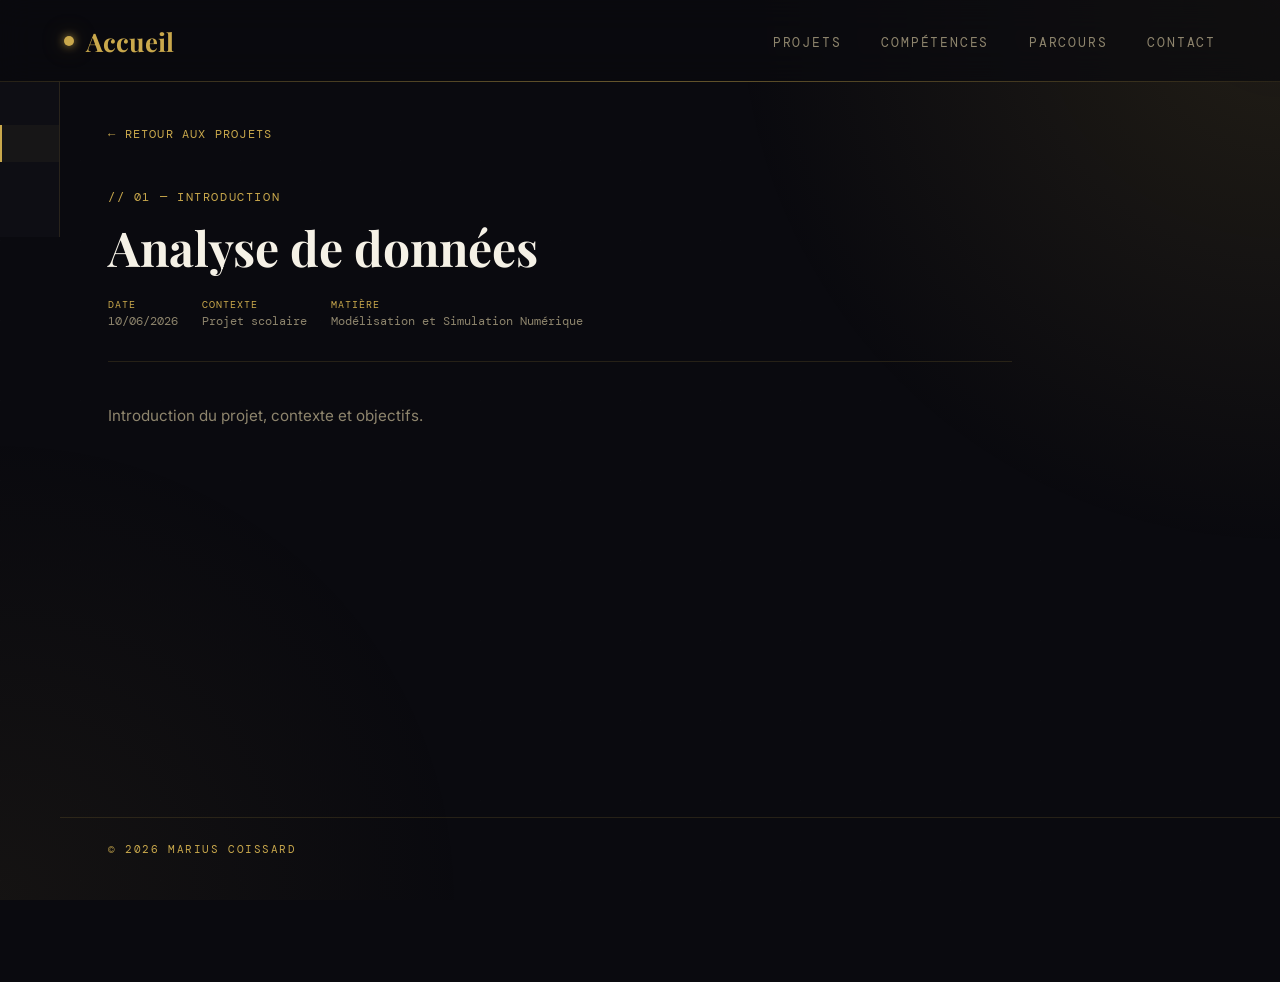
==== Projets/P1_ACP_AFC_ACM.html @ b79db4e1 "Add files via upload" ====
<!DOCTYPE html>
<html lang="fr">
<head>
  <meta charset="UTF-8" />
  <meta name="viewport" content="width=device-width, initial-scale=1.0"/>
  <title>Marius — Projet</title>

  <link href="https://fonts.googleapis.com/css2?family=Playfair+Display:wght@500;700&family=Inter:wght@300;400;600&family=DM+Mono:wght@300;400&display=swap" rel="stylesheet"/>
  <link href="https://cdn.jsdelivr.net/npm/@tabler/icons-webfont@latest/tabler-icons.min.css" rel="stylesheet"/>
  <link rel="stylesheet" href="../style.css"/>
</head>

<body>

  <nav>
    <a class="nav-logo" href="../index.html">
      <span><span class="gold">Accueil</span></span>
    </a>
    <ul class="nav-links">
      <li><a href="../index.html#projects">Projets</a></li>
      <li><a href="../index.html#skills">Compétences</a></li>
      <li><a href="../index.html#academic-path">Parcours</a></li>
      <li><a href="../contact.html">Contact</a></li>
    </ul>
    <button class="burger" id="burger" aria-label="Menu">
      <span></span><span></span><span></span>
    </button>
  </nav>

  <div class="mobile-menu" id="mobile-menu">
    <a href="../index.html#projects">Projets</a>
    <a href="../index.html#skills">Compétences</a>
    <a href="../index.html#academic-path">Parcours</a>
    <a href="../contact.html">Contact</a>
  </div>

  <!-- CORPS DU PROJET : sidebar + contenu côte à côte -->
  <div class="proj-body">

    <!-- SIDEBAR -->
    <!--
      AJOUTER UNE PAGE :
      1. Copie un .sidebar-link ci-dessous, change onclick="showPage('mon-id', this)", l'icône et le texte
      2. Ajoute un div.page id="page-mon-id" dans .content-inner
    -->
    <aside class="sidebar" id="sidebar">
      <div class="sidebar-head">
        <span class="sidebar-label">Sections</span>
        <button class="pin-btn" id="pinBtn" onclick="togglePin()" aria-label="Épingler la barre">
          <i class="ti ti-pin"></i>
        </button>
      </div>

      <div class="sidebar-link active" onclick="showPage('intro', this)">
        <i class="ti ti-location-pin"></i><span>Introduction</span>
      </div>
      <div class="sidebar-link" onclick="showPage('acp', this)">
        <i class="ti ti-chart-dots"></i><span>ACP</span>
      </div>
      <div class="sidebar-link" onclick="showPage('afc', this)">
        <i class="ti ti-chart-bar"></i><span>AFC</span>
      </div>
    </aside>

    <!-- COLONNE CONTENU -->
    <div class="content-col">
      <main class="content-inner">

        <a class="back-link" href="../index.html#projects">← Retour aux projets</a>

        <!-- PAGE INTRO -->
        <div class="page active" id="page-intro">

              <span class="article-tag">// 01 — Introduction</span>
              <h1 class="article-title">Analyse de données</h1>
              <div class="article-meta">
                <div class="meta-item"><span>Date</span>10/06/2026</div>
                <div class="meta-item"><span>Contexte</span>Projet scolaire</div>
                <div class="meta-item"><span>Matière</span>Modélisation et Simulation Numérique</div>
              </div>
              <div class="article-body">
                <p>Introduction du projet, contexte et objectifs.</p>
              </div>

        </div>

        <!-- PAGE ACP — COPIE CE BLOC POUR AJOUTER UNE PAGE -->
        <div class="page" id="page-acp">
          <span class="article-tag">// 02 — Analyse</span>
          <h1 class="article-title">ACP</h1>
          <div class="article-body">
            <p>On sait depuis longtemps que travailler avec du texte lisible et contenant du sens est source de distractions, et empêche de se concentrer sur la mise en page elle-même. L'avantage du Lorem Ipsum sur un texte générique comme 'Du texte. Du texte. Du texte.' est qu'il possède une distribution de lettres plus ou moins normale, et en tout cas comparable avec celle du français standard. De nombreuses suites logicielles de mise en page ou éditeurs de sites Web ont fait du Lorem Ipsum leur faux texte par défaut, et une recherche pour 'Lorem Ipsum' vous conduira vers de nombreux sites qui n'en sont encore qu'à leur phase de construction. Plusieurs versions sont apparues avec le temps, parfois par accident, souvent intentionnellement (histoire d'y rajouter de petits clins d'oeil, voire des phrases embarassantes).</p>
            <img class="article-img" src="plots_acp.jpg" alt="Graphique ACP"/>
            <p class="img-caption">Légende de l'image</p>
          </div>
        </div>

        <!-- PAGE AFC -->
        <div class="page" id="page-afc">
          <span class="article-tag">// 03 — Analyse</span>
          <h1 class="article-title">AFC</h1>
          <div class="article-body">
            <p>Contenu de la page AFC.</p>
            <img class="article-img" src="image-afc.jpg" alt="Graphique AFC"/>
            <p class="img-caption">Légende de l'image</p>
          </div>
        </div>

      </main>

      <footer class="proj-footer">
        <span class="sk-card-title">© 2026 Marius COISSARD</span>
      </footer>
    </div>

  </div>

  <script>
    // ── Navbar burger ──
    const burger = document.getElementById('burger');
    const mobileMenu = document.getElementById('mobile-menu');
    burger.addEventListener('click', function() {
      burger.classList.toggle('open');
      mobileMenu.classList.toggle('open');
    });
    mobileMenu.querySelectorAll('a').forEach(link => {
      link.addEventListener('click', () => {
        burger.classList.remove('open');
        mobileMenu.classList.remove('open');
      });
    });

    // ── Navigation entre pages ──
    function showPage(id, link) {
      document.querySelectorAll('.page').forEach(p => p.classList.remove('active'));
      document.getElementById('page-' + id).classList.add('active');
      document.querySelectorAll('.sidebar-link').forEach(l => l.classList.remove('active'));
      link.classList.add('active');
    }

    // ── Épinglage de la sidebar ──
    function togglePin() {
      const sidebar = document.getElementById('sidebar');
      const btn = document.getElementById('pinBtn');
      sidebar.classList.toggle('pinned');
      // change l'icône pin / pin barré
      const icon = btn.querySelector('i');
      if (sidebar.classList.contains('pinned')) {
        icon.className = 'ti ti-pinned-off';
      } else {
        icon.className = 'ti ti-pin';
      }
    }
  </script>

</body>
</html>
---- style.css ----
*{margin:0;padding:0;box-sizing:border-box}
html{scroll-behavior:smooth}
body{
    background:#0a0a0f;
    color:#f5f1e6;
    font-family:'Inter',sans-serif;
    overflow-x:hidden;
    min-height:100vh;
    position:relative;
}

:root{
    --bg:#0a0a0f;
    --surface:#111117;
    --surface-light:#171720;

    --gold:#c9a84c;
    --gold-light:#e8c87a;
    --gold-soft:rgba(201,168,76,.12);

    --white:#f5f1e6;
    --muted:#8e856d;

    --border:rgba(201,168,76,.15);

    --title:'Playfair Display',serif;
    --body:'Inter',sans-serif;
    --mono:'DM Mono',monospace;
}

body::before{
    content:'';
    position:fixed;
    inset:0;
    z-index:-2;
    background:
    radial-gradient(circle at top right, rgba(201,168,76,.12), transparent 35%),
    radial-gradient(circle at bottom left, rgba(201,168,76,.06), transparent 30%);
    pointer-events:none;
}

body::after{
    content:'';
    position:fixed;
    inset:0;
    z-index:-1;
    opacity:.35;
    pointer-events:none;
    background-image:
    linear-gradient(rgba(255,255,255,.02) 1px, transparent 1px),
    linear-gradient(90deg, rgba(255,255,255,.02) 1px, transparent 1px);
    background-size:80px 80px;
}

nav{
    position:fixed;
    top:0;
    left:0;
    width:100%;
    height:82px;

    display:flex;
    align-items:center;
    justify-content:space-between;

    padding:0 4rem;

    background:rgba(10,10,15,.72);
    backdrop-filter:blur(16px);
    border-bottom:1px solid var(--border);
    z-index:1000;
}

nav::after{
    content:'';
    position:absolute;
    left:0;
    bottom:-1px;
    width:100%;
    height:1px;
    background:linear-gradient(90deg,transparent,rgba(201,168,76,.4),transparent);
}

.nav-logo{
    text-decoration:none;
    display:flex;
    align-items:center;
    gap:.75rem;
}

.nav-logo::before{
    content:'';
    width:10px;
    height:10px;
    border-radius:50%;
    background:var(--gold);
    box-shadow:0 0 10px rgba(201,168,76,.8),0 0 25px rgba(201,168,76,.35);
}

.nav-logo span{
    font-family:var(--title);
    font-size:1.6rem;
    font-weight:700;
}

.gold{color:var(--gold)}
.white{color:var(--white)}

.nav-links{
    display:flex;
    gap:2.5rem;
    list-style:none;
}

.nav-links a{
    text-decoration:none;
    font-family:var(--mono);
    font-size:.8rem;
    letter-spacing:.14em;
    text-transform:uppercase;
    color:var(--muted);
    position:relative;
}

.nav-links a::after{
    content:'';
    position:absolute;
    left:0;
    bottom:-8px;
    width:0%;
    height:1px;
    background:var(--gold);
    transition:.25s;
}

.nav-links a:hover{
    color:var(--white);
}

.nav-links a:hover::after{
    width:100%;
}

/*Animation d'arrivée Hero*/
.cursor {
  display: inline-block;
  width: 3px;
  height: 0.5em;
  background: var(--gold);
  margin-left: 4px;
  vertical-align: middle;
  animation: blink .4s step-end infinite;
}

.cursor.hide {
  animation: fadeout .4s forwards;
}

@keyframes blink {
  0%, 100% { opacity: 1; }
  50% { opacity: 0; }
}

@keyframes fadeout {
  to { opacity: 0; }
}

.hero-sub {
  margin-top: 1.5rem;
  color: var(--muted);
  font-size: 1rem;
  letter-spacing: .02em;
  opacity: 0;
  transform: translateY(8px);
  transition: opacity .6s ease, transform .6s ease;
  max-width: 800px;
}

.hero-sub.visible {
  opacity: 1;
  transform: translateY(0);
}

/* HERO */
.hero{
    height:100vh;
    display:flex;
    align-items:center;
    justify-content:center;
    text-align:center;
    padding:0 2rem;
    flex-direction: column;
}

.hero h1{
    font-family:var(--title);
    font-size:clamp(4rem,6vw,9rem);
    letter-spacing:-0.05em;
    line-height:.95;
}

.hero h1 .gold{color:var(--gold)}

/* ── NOUVEAU : Style des Sections de contenu ── */
.content-section {
    position: relative;
    min-height: 100vh;
    display: flex;
    flex-direction: column;
    justify-content: center;
    padding: 0 4rem;
    max-width: 1200px;
    margin: 0 auto;
    padding-bottom: 50px;
    padding-top: 50px;
}

.content-section::after {
    content: "";           /* obligatoire, sinon il n'apparaît pas */
    position: absolute;
    left: 50%;
    bottom: 0;
    transform: translateX(-50%);
    width: 100vw;          /* s'étend sur toute la largeur de l'écran */
    height: 1px;           /* c'est juste une fine ligne */
    background: rgba(201, 168, 76, 0.5);  /* dorée très transparente */
}

.content-section h2 {
    font-family: var(--title);
    font-size: clamp(2rem, 5vw, 3.5rem);
    color: var(--white);
    margin-bottom: 2rem;
    position: relative;
}

.content-section h2 span {
    color: var(--gold);
}

/* Conteneur vide pour ton futur contenu */
.section-placeholder {
    font-family: var(--mono);
    font-size: 0.9rem;
    color: var(--muted);
    border: 1px dashed var(--border);
    background: rgba(17, 17, 23, 0.4);
    border-radius: 4px;
    padding: 3rem;
    min-height: 300px;
    display: flex;
    align-items: center;
    justify-content: center;
}

/* ── NOUVEAU : Effet d'apparition dynamique (Scroll Reveal) ── */
.reveal {
    opacity: 0;
    transform: translateY(40px);
    transition: opacity 0.8s ease, transform 0.8s ease;
}

.reveal.active {
    opacity: 1;
    transform: translateY(0);
}

/* Responsive paddings pour mobile */
@media (max-width: 768px) {
    nav { padding: 0 1.5rem; }
    .content-section { padding: 1rem; }
}
/* _________________________________ Fin Responsive paddings pour mobile _________________________________ */

/* ##################################### Cartes projets ##################################### */
.project-grid {
    display: grid;
    grid-template-columns: repeat(2, 1fr);
    gap: 1rem;
    width: 100%;
}

@media (max-width: 768px) {
    .project-grid {
    grid-template-columns: 1fr;
    }
}

.proj-card {
    background: var(--surface);
    border-radius: 2px;
    border: 1px solid var(--border);
    border-left: 1px solid var(--border);
    padding: 2rem 2.2rem;
    cursor: pointer;
    text-decoration: none;
    display: block;
    position: relative;
    transition: border-color .3s, transform .3s;
}
.proj-card:hover {
    border-color: rgba(201,168,76,.55);
    transform: translateY(-4px);
    border-left: 3px solid var(--gold);
}
.proj-card:hover .arrow { transform: translateX(4px); }

.proj-meta {
    font-family: var(--mono);
    font-size: .7rem;
    letter-spacing: .14em;
    text-transform: uppercase;
    color: var(--gold);
    margin-bottom: .75rem;
}
.proj-title {
    font-family: var(--title);
    font-size: 1.5rem;
    font-weight: 700;
    color: var(--white);
    margin-bottom: .85rem;
    line-height: 1.15;
    display: flex;
    align-items: center;
    gap: .6rem;
}
.arrow {
    font-size: 1.1rem;
    color: var(--gold);
    transition: transform .3s;
    display: inline-block;
}
.proj-desc {
    color: var(--muted);
    font-size: .92rem;
    line-height: 1.65;
    margin-bottom: 1.6rem;
    max-width: 90%;
}
.skills {
    display: flex;
    flex-wrap: wrap;
    gap: .5rem;
}
.skill {
    font-family: var(--mono);
    font-size: .72rem;
    letter-spacing: .08em;
    color: var(--gold);
    border: 1px solid rgba(201,168,76,.35);
    border-radius: 3px;
    padding: .25rem .65rem;
    background: rgba(201,168,76,.05);
}

.skill.goldsk {
    color: var(--gold);
    border: 1px solid rgba(201,168,76,.35);
    background: rgba(201,168,76,.05);
}

.skill.gold-light {
  color: #e8c87a;
  border: 1px solid rgba(232,200,122,.35);
  background: rgba(232,200,122,.05);
}

.skill.blue {
  color: #7ab8e8;
  border: 1px solid rgba(122,184,232,.35);
  background: rgba(122,184,232,.05);
}

.skill.green {
  color: #8ae8c4;
  border: 1px solid rgba(138,232,196,.35);
  background: rgba(138,232,196,.05);
}

.skill.red {
  color: #e87a7a;
  border: 1px solid rgba(232,122,122,.35);
  background: rgba(232,122,122,.05);
}

.skill.purple {
  color: #b87ae8;
  border: 1px solid rgba(184,122,232,.35);
  background: rgba(184,122,232,.05);
}

/* _________________________________ Fin Cartes projets _________________________________ */

/* ##################################### Cartes Compétences ##################################### */
.sk-grid {
    display: grid;
    grid-template-columns: repeat(2, 1fr);
    gap: 1rem;
    width: 100%;
}

@media (max-width: 768px) {
    .sk-grid {
    grid-template-columns: 1fr;
    }
}

.sk-card {
    background: var(--surface);
    border: 1px solid var(--border);
    border-radius: 2px;
    padding: 1.5rem;
}

.sk-card-title {
    font-family: var(--mono);
    font-size: .7rem;
    letter-spacing: .14em;
    text-transform: uppercase;
    color: var(--gold);
    margin-bottom: 1.25rem;
    display: flex;
    align-items: center;
    gap: .5rem;
}

.sk-item {
  display: flex;
  justify-content: space-between;
  align-items: center;
  padding: .55rem 0;
  border-bottom: .5px solid rgba(201,168,76,.07);
}

.sk-item:last-child {
  border-bottom: none;
  padding-bottom: 0;
}

.sk-label {
    display: flex;
    justify-content: space-between;
    align-items: center;
    margin-bottom: .35rem;
}

.sk-name {
  font-size: .85rem;
  color: var(--white);
}

.sk-lvl {
  font-family: var(--mono);
  font-size: .68rem;
  color: var(--muted);
}

.sk-lvl.avance {
  color: var(--gold);
}

/* _________________________________ Fin Cartes Compétences _________________________________ */

/* ##################################### Cadre parcours ##################################### */
.parcours-grid {
    display: grid;
    grid-template-columns: 1fr 1fr;
    gap: 3rem;
    width: 100%;
}

.col-title {
    font-family: var(--mono);
    font-size: .7rem;
    letter-spacing: .14em;
    text-transform: uppercase;
    color: var(--gold);
    margin-bottom: 1.75rem;
    display: flex;
    align-items: center;
    gap: .5rem;
}

.timeline {
    position: relative;
    padding-left: 1.5rem;
}

.timeline::before {
    content: '';
    position: absolute;
    left: 0;
    top: 6px;
    bottom: 0;
    width: 1px;
    background: rgba(201,168,76,.25);
}

.tl-item {
    position: relative;
    margin-bottom: 1.75rem;
}

.tl-item:last-child {
    margin-bottom: 0;
}

.tl-dot {
    position: absolute;
    left: -1.5rem;
    top: 5px;
    width: 9px;
    height: 9px;
    border-radius: 50%;
    background: var(--gold);
    transform: translateX(-4px);
    box-shadow: 0 0 8px rgba(201,168,76,.5);
}

.tl-date {
    font-family: var(--mono);
    font-size: .68rem;
    color: var(--muted);
    margin-bottom: .3rem;
}

.tl-title {
    font-size: .9rem;
    font-weight: 600;
    color: var(--white);
    margin-bottom: .2rem;
}

.tl-sub {
    font-size: .8rem;
    color: var(--muted);
}

.stage-card {
    background: var(--surface);
    border: 1px solid var(--border);
    border-radius: 2px;
    padding: 1.2rem 1.4rem;
    margin-bottom: 1rem;
    position: relative;
    overflow: hidden;
}


.stage-date {
    font-family: var(--mono);
    font-size: .68rem;
    color: var(--muted);
    margin-bottom: .3rem;
}

.stage-title {
    font-size: .9rem;
    font-weight: 600;
    color: var(--white);
    margin-bottom: .2rem;
}

.stage-company {
    font-size: .8rem;
    color: var(--gold);
    margin-bottom: .4rem;
}

.stage-desc {
    font-size: .78rem;
    color: var(--muted);
    line-height: 1.55;
}

@media (max-width: 768px) {
    .parcours-grid {
    grid-template-columns: 1fr;
    gap: 2.5rem;
    }
}
/* Fin Cadre parcours */

/* ##################################### Adaptation navbar mobile ##################################### */
.burger {
  display: none;
  flex-direction: column;
  gap: 5px;
  background: transparent;
  border: none;
  cursor: pointer;
  padding: 4px;
}

.burger span {
  display: block;
  width: 22px;
  height: 1.5px;
  background: var(--white);
  transition: all .3s ease;
}

.burger.open span:nth-child(1) {
  transform: translateY(6.5px) rotate(45deg);
}

.burger.open span:nth-child(2) {
  opacity: 0;
}

.burger.open span:nth-child(3) {
  transform: translateY(-6.5px) rotate(-45deg);
}

.mobile-menu {
  display: none;
  max-height: 0;
  overflow: hidden;
  transition: max-height .4s ease;
  background: #0e0e14;
  border-bottom: 1px solid var(--border);
  position: fixed;
  top: 82px;
  left: 0;
  width: 100%;
  z-index: 999;
}

.mobile-menu.open {
  max-height: 300px;
}

.mobile-menu a {
  display: block;
  padding: .9rem 1.5rem;
  font-family: var(--mono);
  font-size: .75rem;
  letter-spacing: .12em;
  text-transform: uppercase;
  color: var(--muted);
  text-decoration: none;
  border-bottom: 1px solid rgba(201,168,76,.06);
  transition: color .2s, padding-left .2s;
}

.mobile-menu a:hover {
  color: var(--gold);
  padding-left: 2rem;
}

@media (max-width: 768px) {
  .nav-links {
    display: none;
  }

  .burger {
    display: flex;
  }

  .mobile-menu {
    display: block;
  }
}
/* _________________________________ Fin adaptation navbar mobile _________________________________ */


/* ################################ CSS pages projets ################################ */
/* ── Corps projet ── */
.proj-body {
  display: flex;
  min-height: calc(100vh - 82px);
  margin-top: 82px;
}

/* SIDEBAR */
.sidebar { 
  position: sticky;
  top: 82px;
  align-self: flex-start;
  width: 60px;
  flex-shrink: 0;
  background: #0e0e14;
  border-right: 1px solid var(--border);
  transition: width .35s ease;
  overflow: hidden;
  padding-top: 1.25rem;
  display: flex;
  flex-direction: column;

}

.sidebar:hover,
.sidebar.pinned { width: 210px; }

.sidebar-head {
  display: flex;
  align-items: center;
  justify-content: space-between;
  padding: 0 1.1rem .6rem;
  white-space: nowrap;
}

.sidebar-label {
  font-family: var(--mono);
  font-size: .6rem;
  letter-spacing: .12em;
  text-transform: uppercase;
  color: rgba(201,168,76,.4);
  opacity: 0;
  transition: opacity .2s .1s;
}

.sidebar:hover .sidebar-label,
.sidebar.pinned .sidebar-label { opacity: 1; }

.pin-btn {
  background: transparent;
  border: none;
  color: var(--muted);
  cursor: pointer;
  padding: .2rem;
  display: flex;
  opacity: 0;
  transition: opacity .2s .1s, color .2s;
}

.sidebar:hover .pin-btn,
.sidebar.pinned .pin-btn { opacity: 1; }

.pin-btn:hover { color: var(--gold); }
.sidebar.pinned .pin-btn { color: var(--gold); }

.sidebar-link {
  display: flex;
  align-items: center;
  gap: .85rem;
  padding: .7rem 1.1rem;
  cursor: pointer;
  border-left: 2px solid transparent;
  transition: border-color .2s, background .2s;
  white-space: nowrap;
}

.sidebar-link:hover,
.sidebar-link.active {
  background: rgba(201,168,76,.05);
  border-left-color: var(--gold);
}

.sidebar-link i {
  font-size: 1.15rem;
  color: var(--muted);
  flex-shrink: 0;
  width: 22px;
  text-align: center;
  transition: color .2s;
}

.sidebar-link:hover i,
.sidebar-link.active i { color: var(--gold); }

.sidebar-link span {
  font-family: var(--mono);
  font-size: .72rem;
  letter-spacing: .08em;
  color: var(--muted);
  opacity: 0;
  transition: opacity .2s .1s, color .2s;
}

.sidebar:hover .sidebar-link span,
.sidebar.pinned .sidebar-link span { opacity: 1; }
.sidebar-link.active span { color: var(--gold); }

/* COLONNE CONTENU */
.content-col {
  flex: 1;
  min-width: 0;
  display: flex;
  flex-direction: column;
}

.content-inner {
  flex: 1;
  padding: 2.5rem 3rem;
  max-width: 1000px;
}

.page { display: none; }
.page.active { display: block; }

.proj-footer {
  padding: 1.5rem 3rem;
  border-top: 1px solid var(--border);
  font-family: var(--mono);
  font-size: .75rem;
  color: var(--muted);
}

@media (max-width: 768px) {
  .proj-body { flex-direction: column; }
  .sidebar {
    position: sticky;
    width: 100%;
    height: 60px;
    flex-direction: row;
    overflow-x: auto;
    padding: .5rem;
    border-right: none;
    border-bottom: 1px solid var(--border);
  }
  .sidebar:hover { width: 100%; }
  .sidebar-head { display: none; }
  .sidebar-link span { opacity: 1; }
  .content-inner { padding: 2rem 1.5rem; }
}

.article-wrap {
  max-width: 720px;
  margin: 0 auto;
  padding: 120px 2rem 4rem;
}

.article-tag {
  font-family: var(--mono);
  font-size: .72rem;
  letter-spacing: .14em;
  text-transform: uppercase;
  color: var(--gold);
  margin-bottom: 1rem;
  display: block;
}

.article-title {
  font-family: var(--title);
  font-size: clamp(2rem, 5vw, 3rem);
  font-weight: 700;
  color: var(--white);
  line-height: 1.1;
  margin-bottom: 1.5rem;
}

.article-meta {
  display: flex;
  gap: 1.5rem;
  margin-bottom: 2.5rem;
  padding-bottom: 2rem;
  border-bottom: 1px solid var(--border);
}

.meta-item {
  font-family: var(--mono);
  font-size: .72rem;
  color: var(--muted);
}

.meta-item span {
  color: var(--gold);
  display: block;
  margin-bottom: .2rem;
  font-size: .65rem;
  text-transform: uppercase;
  letter-spacing: .1em;
}

.article-img {
  width: 100%;
  border: 1px solid var(--border);
  border-radius: 8px;
  margin-bottom: 2rem;
  display: block;
}

.img-caption {
  font-family: var(--mono);
  font-size: .7rem;
  color: var(--muted);
  text-align: center;
  margin-top: -.75rem;
  margin-bottom: 1.5rem;
}

.article-body {
  color: var(--muted);
  font-size: .95rem;
  line-height: 1.8;
}

.article-body p {
  margin-bottom: 1.25rem;
}

.article-body h2 {
  font-family: var(--title);
  font-size: 1.3rem;
  color: var(--white);
  margin: 2rem 0 .75rem;
}

.back-link {
  font-family: var(--mono);
  font-size: .75rem;
  color: var(--gold);
  text-decoration: none;
  letter-spacing: .1em;
  text-transform: uppercase;
  display: inline-flex;
  align-items: center;
  gap: .5rem;
  margin-bottom: 3rem;
  transition: gap .25s;
}

.back-link:hover {
  gap: .85rem;
}
/* _________________________________ Fin CSS pages projets _________________________________ */
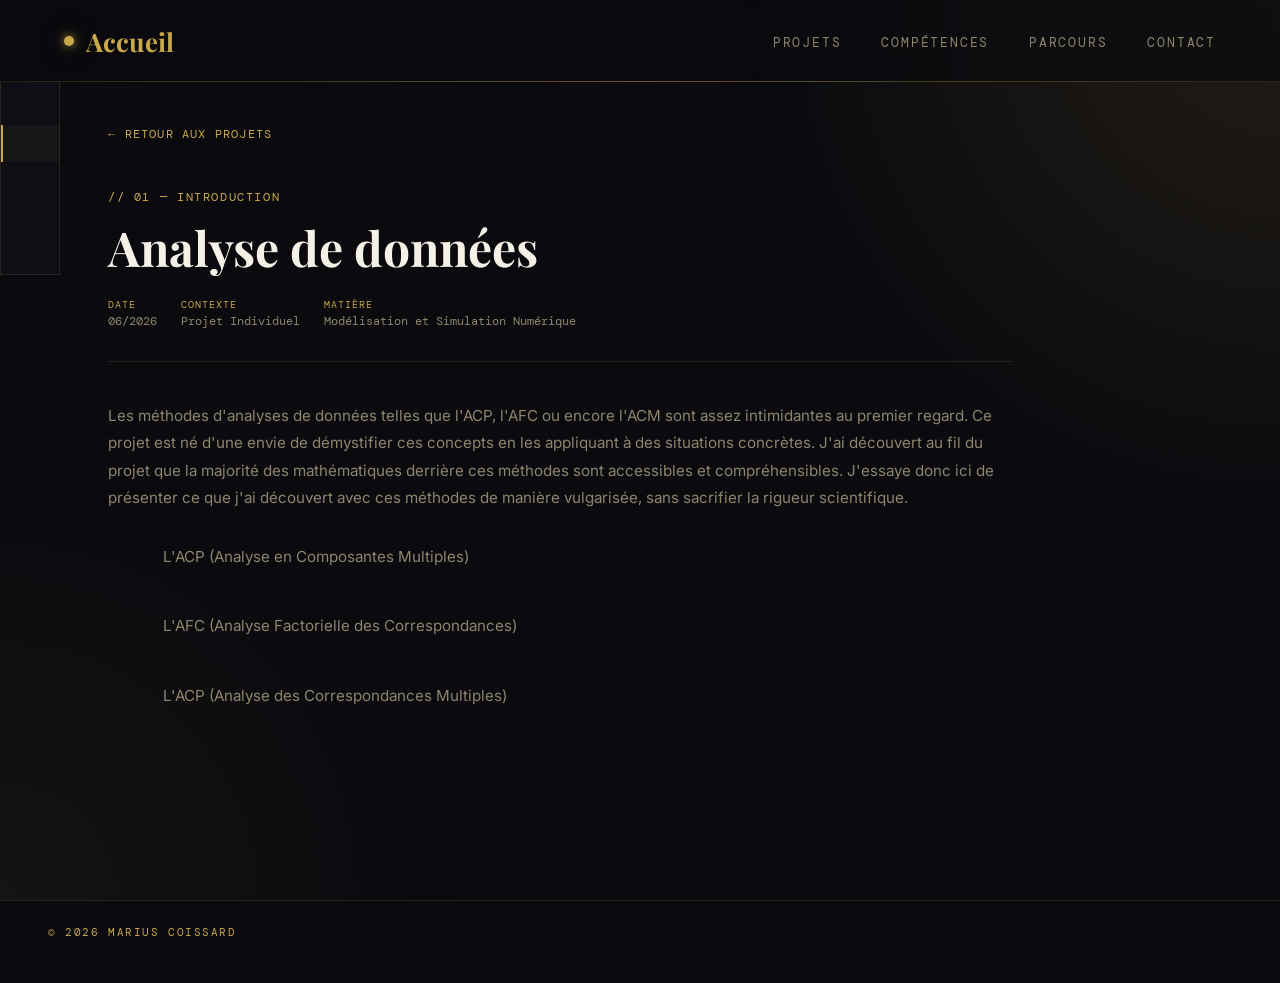
==== commit 7dd97cae: "Add files via upload" ====
--- a/Projets/P1_ACP_AFC_ACM.html
+++ b/Projets/P1_ACP_AFC_ACM.html
@@ -3,10 +3,24 @@
 <head>
   <meta charset="UTF-8" />
   <meta name="viewport" content="width=device-width, initial-scale=1.0"/>
-  <title>Marius — Projet</title>
-
+
+  <title>Projet ACP AFC ACM</title>
+
+  <!-- Source pour la coloration de mots clés dans les codes -->
+   <link rel="stylesheet" href="https://cdn.jsdelivr.net/npm/prismjs@1/themes/prism-tomorrow.min.css"/>
+  <script src="https://cdn.jsdelivr.net/npm/prismjs@1/prism.min.js"></script>
+  <script src="https://cdn.jsdelivr.net/npm/prismjs@1/components/prism-python.min.js"></script>
+
+  <!-- Source pour pouvoir écrire les formules mathématiques en Latex -->
+  <script src="https://cdn.jsdelivr.net/npm/mathjax@3/es5/tex-mml-chtml.js"></script>
+  
+  <!-- Source pour les polices d'écriture -->
   <link href="https://fonts.googleapis.com/css2?family=Playfair+Display:wght@500;700&family=Inter:wght@300;400;600&family=DM+Mono:wght@300;400&display=swap" rel="stylesheet"/>
+  
+  <!-- Source pour les icons -->
   <link href="https://cdn.jsdelivr.net/npm/@tabler/icons-webfont@latest/tabler-icons.min.css" rel="stylesheet"/>
+
+  <!-- Source vers le CSS -->
   <link rel="stylesheet" href="../style.css"/>
 </head>
 
@@ -34,15 +48,13 @@
     <a href="../contact.html">Contact</a>
   </div>
 
+
+
+
   <!-- CORPS DU PROJET : sidebar + contenu côte à côte -->
   <div class="proj-body">
 
     <!-- SIDEBAR -->
-    <!--
-      AJOUTER UNE PAGE :
-      1. Copie un .sidebar-link ci-dessous, change onclick="showPage('mon-id', this)", l'icône et le texte
-      2. Ajoute un div.page id="page-mon-id" dans .content-inner
-    -->
     <aside class="sidebar" id="sidebar">
       <div class="sidebar-head">
         <span class="sidebar-label">Sections</span>
@@ -51,14 +63,17 @@
         </button>
       </div>
 
-      <div class="sidebar-link active" onclick="showPage('intro', this)">
-        <i class="ti ti-location-pin"></i><span>Introduction</span>
+      <div class="sidebar-link active" onclick="showPage('intro')" id="sidebar-link-intro">
+        <i class="ti ti-home"></i><span>Introduction</span>
       </div>
-      <div class="sidebar-link" onclick="showPage('acp', this)">
+      <div class="sidebar-link" onclick="showPage('acp')" id="sidebar-link-acp">
         <i class="ti ti-chart-dots"></i><span>ACP</span>
       </div>
-      <div class="sidebar-link" onclick="showPage('afc', this)">
-        <i class="ti ti-chart-bar"></i><span>AFC</span>
+      <div class="sidebar-link" onclick="showPage('afc')" id="sidebar-link-afc">
+        <i class="ti ti-table-off"></i><span>AFC</span>
+      </div>
+      <div class="sidebar-link" onclick="showPage('acm')" id="sidebar-link-acm">
+        <i class="ti ti-schema"></i><span>ACM</span>
       </div>
     </aside>
 
@@ -68,49 +83,351 @@
 
         <a class="back-link" href="../index.html#projects">← Retour aux projets</a>
 
+
+
+
+
+
         <!-- PAGE INTRO -->
         <div class="page active" id="page-intro">
 
               <span class="article-tag">// 01 — Introduction</span>
               <h1 class="article-title">Analyse de données</h1>
               <div class="article-meta">
-                <div class="meta-item"><span>Date</span>10/06/2026</div>
-                <div class="meta-item"><span>Contexte</span>Projet scolaire</div>
+                <div class="meta-item"><span>Date</span>06/2026</div>
+                <div class="meta-item"><span>Contexte</span>Projet Individuel</div>
                 <div class="meta-item"><span>Matière</span>Modélisation et Simulation Numérique</div>
               </div>
               <div class="article-body">
-                <p>Introduction du projet, contexte et objectifs.</p>
+
+
+                <p>
+                  Les méthodes d'analyses de données telles que l'ACP, l'AFC ou encore l'ACM sont assez intimidantes au premier regard. Ce projet est né d'une envie de démystifier
+                  ces concepts en les appliquant à des situations concrètes. J'ai découvert au fil du projet que la majorité des mathématiques derrière ces méthodes 
+                  sont accessibles et compréhensibles. J'essaye donc ici de présenter ce que j'ai découvert avec ces méthodes de manière vulgarisée, sans sacrifier la 
+                  rigueur scientifique.
+                </p>
+                <p class="sidebar-link" onclick="showPage('acp')">
+                  <i class="ti ti-arrow-right"></i> L'ACP (Analyse en Composantes Multiples)
+                </p>
+                <p class="sidebar-link" onclick="showPage('afc')">
+                  <i class="ti ti-arrow-right"></i> L'AFC (Analyse Factorielle des Correspondances)
+                </p>
+                <p class="sidebar-link" onclick="showPage('acm')">
+                  <i class="ti ti-arrow-right"></i> L'ACP (Analyse des Correspondances Multiples)
+                </p>
+
               </div>
-
         </div>
+
+
+
+
 
         <!-- PAGE ACP — COPIE CE BLOC POUR AJOUTER UNE PAGE -->
         <div class="page" id="page-acp">
-          <span class="article-tag">// 02 — Analyse</span>
+          <span class="article-tag">// 02 — Analyse de données</span>
           <h1 class="article-title">ACP</h1>
           <div class="article-body">
-            <p>On sait depuis longtemps que travailler avec du texte lisible et contenant du sens est source de distractions, et empêche de se concentrer sur la mise en page elle-même. L'avantage du Lorem Ipsum sur un texte générique comme 'Du texte. Du texte. Du texte.' est qu'il possède une distribution de lettres plus ou moins normale, et en tout cas comparable avec celle du français standard. De nombreuses suites logicielles de mise en page ou éditeurs de sites Web ont fait du Lorem Ipsum leur faux texte par défaut, et une recherche pour 'Lorem Ipsum' vous conduira vers de nombreux sites qui n'en sont encore qu'à leur phase de construction. Plusieurs versions sont apparues avec le temps, parfois par accident, souvent intentionnellement (histoire d'y rajouter de petits clins d'oeil, voire des phrases embarassantes).</p>
-            <img class="article-img" src="plots_acp.jpg" alt="Graphique ACP"/>
-            <p class="img-caption">Légende de l'image</p>
+
+
+            <p>
+              L'objectif de l'analyse en composantes principales (ou ACP) est de pouvoir rendre plus "évident" des liens entre plusieurs individus par rapport
+              à plusieurs caractéristiques. Cette méthode est souvent vue comme permettant l'étude des ressemblances. 
+            </p>
+
+            <div class="example-block">
+              <p>
+                Imaginez que vous avez interrogé une centaine de personnes sur leurs caractéristiques 
+                personnelles : poids, taille, âge, salaire annuel, niveau d'études, nombre d'enfants, 
+                score QI et heures de sport hebdomadaires.
+              </p>
+              <p>
+                Vous vous retrouvez alors avec un tableau de cent lignes et huit colonnes. 
+                À l'œil nu, impossible d'y voir un quelconque motif : qui ressemble à qui ? 
+                Quelles caractéristiques vont souvent ensemble ? Existe-t-il des profils types ?
+              </p>
+              <p>
+                C'est exactement ce que l'ACP permet de faire : résumer toutes ces caractéristiques 
+                en un nombre réduit de nouvelles caractéristiques, appelés composantes principales.
+                L'ACP ne supprime pas de caractéristique, elle "regroupe", par le calcul, plusieurs caractéristiques pour en créer des nouvelles.
+              </p>
+              <p>
+                Dans cet exemple vous pourriez, à l'aide de l'ACP, réduire ces 8 caractéristiques en 2 caractéristiques donnant
+                finalement une liste de "coordonées" sur un plan. La première colonne (nouvelle caractéristique) donnant la position de chaque individu sur 
+                l'axe horizontal et la deuxième, sa position sur l'axe vertical. Cela permettrait de visualiser les ressemblances 
+                et de remarquer des profils types regroupés dans les mêmes zones du graphique.
+              </p>
+              <p>
+                En termes mathématiques, l'ACP cherche à projeter les données dans un espace de taille réduite tout en conservant le 
+                maximum d'information.
+              </p>
+            </div>
+
+            <p>
+                Mais alors, comment cela fonctionne concrètement ?
+            </p>
+
+            <p>
+              Premièrement, pour réaliser une ACP nous avons besoin d'un tableau de valeurs (une matrice). Chaque ligne représentera un individu et chaque colonne représentera
+              une variable (caractéristique) comme suit :
+
+            </p>
+
+            <!-- Tableau exemple -->
+            <table>
+              <thead>
+                <tr>
+                  <th>Individus ↓ / Variables →</th>
+                  <th>X<sub>1</sub></th>
+                  <th>X<sub>2</sub></th>
+                  <th>X<sub>3</sub></th>
+                  <th>X<sub>4</sub></th>
+                  <th>X<sub>5</sub></th>
+                </tr>
+              </thead>
+              <tbody>
+                <tr>
+                  <td>Individu 1</td>
+                  <td>x<sub>11</sub></td><td>x<sub>12</sub></td><td>x<sub>13</sub></td><td>x<sub>14</sub></td><td>x<sub>15</sub></td>
+                </tr>
+                <tr>
+                  <td>Individu 2</td>
+                  <td>x<sub>21</sub></td><td>x<sub>22</sub></td><td>x<sub>23</sub></td><td>x<sub>24</sub></td><td>x<sub>25</sub></td>
+                </tr>
+                <tr>
+                  <td>Individu 3</td>
+                  <td>x<sub>31</sub></td><td>x<sub>32</sub></td><td>x<sub>33</sub></td><td>x<sub>34</sub></td><td>x<sub>35</sub></td>
+                </tr>
+                <tr>
+                  <td>Individu 4</td>
+                  <td>x<sub>41</sub></td><td>x<sub>42</sub></td><td>x<sub>43</sub></td><td>x<sub>44</sub></td><td>x<sub>45</sub></td>
+                </tr>
+                  <td colspan="6" class="table-dots">⋮ ⋮ ⋮</td>
+                </tr>
+              </tbody>
+            </table>
+
+            <p>
+               Avant de réaliser des calculs avec les valeurs de la matrice, nous devons éviter que certaines valeurs en "écrasent" d'autres 
+               (comme le salaire avec l'age par exemple). Pour éviter cela, il existe une méthode qui consiste à
+               centrer les valeurs, c'est-à-dire faire en sorte que la moyenne sur chaque colonne soit nulle (soustraire la moyenne des valeurs de la 
+               colonne à toutes les valeurs de la collone). Puis après cela 
+               "réduire" les données, c'est-à-dire faire en sorte que la variance soit égale à 1 pour chaque colonne (caractéristique). 
+               Le processus de centrer + réduire s'appelle la normalisation ou standardisation.
+               Grâce à cette méthode, les caractéristiques de plus grande valeur ne peuvent plus "écraser" les autres car elles sont toutes à la même échelle. 
+            </p>
+
+            <p>
+              Comprendre le centrage et la réduction est très important, le reformuler en français aide non seulement à comprendre mais aussi à retenir un concept 
+              plus facilement (et pouvoir retrouver les formules par logique sans les apprendre). Ma vision des chose est la suivante : je vois le centrage 
+              comme donner un point de repère et la réduction comme ramener toutes les variables à une échelle communes autour de notre point de repère. 
+            </p>
+
+            <p>
+              Maintenant que la matrice est centrée-réduite, nous pouvons réaliser une ACP correctement. L'objectif est de trouver une matrice \( V \) telle que 
+              \( P = RV \) soit une matrice dont chaque vecteur est indépendant (matrice orthogonale), c'est-à-dire que chaque nouvelle caractéristique soit décorrélée des autres. On cherchera 
+               également à faire en sorte que l'information contenue dans la matrice \(P\) soit hiérarchisée, c'est-à-dire que chaque colonne donne moins d'information
+               que la précédente. 
+            </p>
+
+            <p>
+              Pour trouver cette matrice \(V\) nous avons découvert un outil très puissant cette année : la décomposition en valeur singulières (= SVD = Singular Value Decomposition). Comme cette méthode 
+              pourrait faire l'objet d'un projet à elle seule, je ne la détaillerai pas ici. Cependant, voici le concept en bref : une SVD permet de décomposer une matrice
+              en trois autres matrices ayant les propriétés que l'on recherche ici (l'orthogonalité et la hiérarchisation). Je vais donc l'utiliser pour réaliser une ACP sur une 
+              base de données générée par intelligence artificielle. Voici le code python écrit pour l'occasion :
+            </p>
+
+<pre>
+<code class="language-python">
+import numpy as np
+import pandas as ps
+import matplotlib.pyplot as plt
+
+#%% Création de la fonction qui réalise l'ACP
+def ACP(R):
+    """
+    Déroulement de l'ACP
+        - Centrage (Manière matricielle)
+        - Réduction (Manière matricielle)
+        - Calcul de la SVD
+        - Calcul de la matrice P
+    
+    Entrée
+        R : Matrice non normalisée sur laquelle réaliser l'ACP
+    
+    Sortie
+        P : Matrice des composantes principales
+        Epsilon : Vecteur des valeurs singulières de la SVD, permet de
+                  calculer le pourcentage d'information contenu dans les
+                  n permières composantes principales
+    """
+    
+    # Récupération de la taille de la matrice
+    m,n = np.shape(R)
+    
+    # Centrage de la matrice
+    R = R - 1/m*np.ones((m,1))@np.ones((1,m))@R
+
+    # Réduction de la matrice
+    variable = []
+    for i in range(n):
+        variable.append(np.sqrt(1/m*sum(R[:,i]**2)))
+    D = np.diag(variable)
+    R = R@np.linalg.inv(D)
+
+    # SVD de la matrice centrée-réduite
+    U,Epsilon,VT = np.linalg.svd(R)
+
+    # Calcul de la matrice P
+    P = R@VT.T
+    
+    return P, Epsilon
+
+#%% Importation, traitement des données et mise sous forme de matrice
+
+# Définition du chemin vers les données (enregistrées en csv)
+chemin_donnees = "donnees_acp_avec_profils.csv"
+
+# Importation des données via Pandas
+df = ps.read_csv("Data/" + chemin_donnees)
+
+# Sauvegarde des différents profils avant suppression de ceux-ci pour
+# afficher des points de différentes couleurs par la suite
+Profils = df["Profil"]
+
+# Suppression des colonnes non pertinentes pour la comparaison (profil et ID)
+df = df.drop('Profil', axis=1)
+df = df.drop('ID', axis=1)
+
+# Mise sous forme de matrice
+R = df.to_numpy()
+
+# Execution de l'ACP sur R
+P, eps = ACP(R)
+
+# Calcul du pourcentage d'information conservée avec seulement deux composantes 
+taux_info = int(((eps[0]**2 + eps[1]**2)/sum(eps**2) )* 100)
+
+# Dictionnaire des couleurs en fonction des profils
+couleurs_des_points = {
+    "Étudiant" : "blue",
+    "Jeune sportif" : "red",
+    "Parent" : "green",
+    "Cadre senior" : "black"
+    }
+
+# Affichage des différentes couleurs pour chaque profil
+for profil, couleur in couleurs_des_points.items():
+    masque = profil == Profils
+    
+    # Ajout des points sur le graphique
+    plt.scatter(P[masque,0], P[masque,1], c = couleur)
+    
+# Paramètres du graphique (titres et légendes)
+plt.title("Répartition des individus en fonction des deux premières composantes principales")
+plt.legend([i for i in couleurs_des_points.keys()], loc="upper left", 
+           bbox_to_anchor=(1, 0.75), title=f"Taux d'infomation conservée : \n {taux_info}%")
+plt.xlabel("Composante 1")
+plt.ylabel("Composante 2")
+plt.grid(visible="True")
+plt.show()
+</code>
+</pre>
+
+            <div class="download-bar">
+              <a class="download-link" href="../Codes/P1_ACP.txt" download="Projet_ACP.py">
+                <i class="ti ti-download"></i> Code Python 
+              </a>
+              <a class="download-link" href="../Codes/Data/donnees_acp_avec_profils.csv" download>
+                <i class="ti ti-download"></i> Données CSV 
+              </a>
+          </div>
+
+            <p>
+              En éxécutant cet algorithme, on obtient le graphique suivant :
+            </p>
+
+            <img class="article-img" src="../Codes/Images/Resultat_ACP_avec_profils.png" alt="Graphique ACP"/>
+            <p class="img-caption">Figure 1 : Résultat après exécution du script Python (adapté à la DA)</p>
+
+            <p>
+              Le graphique nous montre que les individus avec des caractéristiques en commun sont "regroupés", pile ce que l'on voulait vérifier. 
+              Les axes ne représentent rien physiquement ici, ce sont les valeurs des composantes 1 et 2, un mélange judicieux de toutes les autres variables. 
+              Chaque point représente cependant bien un individu, en prenant deux points on pourrait alors comparer deux individus dans le tableau d'origine si l'on
+              voulait faire une analyse plus fine. On remarque également que seulement 65% de l'information est conservée, donc 35% n'est pas visible sur ce graphique. 
+              Pour aller plus loin on pourrait comparer les données en 3 dimensions si le résultat ne nous convenait pas ici.
+              Celle-ci nous convient car cette base de données a été créée pour l'occasion et j'ai demandé à l'IA de créer des profils types pour avoir un résultat
+              visuellement convaincant, c'est pour cette raison 
+              qu'avec si peu d'échantillons nous arrivons à avoir autant de groupes distincts. En pratique nous aurions sûrement besoin
+              de plus d'échantillons pour avoir de tels résultats si les individus étaient réellement choisis de manière aléatoire.
+            </p>
+
+            <p>
+              Pour conclure sur cette démonstration, j'espère vous avoir convaincu du fait que l'ACP est un outil très puissant dans son domaine.
+              Assez compliquée à comprendre mathématiquement mais accessible conceptuellement. Elle permet par exemple de faire des classifications. Cela peut être classifier des fleurs par rapport à plusieurs caractéristiques  
+              (longueur des pétales, largeur des sépales, etc), mais toujours avec des caractéristiques quantitatives. 
+            </p>  
+            <p>
+              Une question survient alors : est-il possible de faire cela avec des caractéristiques qualitatives (couleur, catégories, oui/non) ? 
+              La réponse est oui et l'algorithme lié s'appelle l'ACM (ou Analyse des Correspondances Multiples). Pour comprendre cet algorithme il faut d'abord comprendre l'AFC, qui est le fondement même de l'ACM.
+            </p>
+
+
+            <p class="sidebar-link" onclick="showPage('afc')">
+              <i class="ti ti-arrow-right"></i> L'AFC (Analyse Factorielle des Correspondances)
+            </p>
+
+
           </div>
         </div>
 
+
+
+
+
         <!-- PAGE AFC -->
         <div class="page" id="page-afc">
-          <span class="article-tag">// 03 — Analyse</span>
+          <span class="article-tag">// 03 — Analyse de données</span>
           <h1 class="article-title">AFC</h1>
           <div class="article-body">
+
+
             <p>Contenu de la page AFC.</p>
-            <img class="article-img" src="image-afc.jpg" alt="Graphique AFC"/>
+            <img class="article-img" src="image-afc.jpg" alt="Exemple d'image"/>
             <p class="img-caption">Légende de l'image</p>
+
+
           </div>
         </div>
 
+
+
+
+        
+        <!-- PAGE ACM -->
+        <div class="page" id="page-acm">
+          <span class="article-tag">// 03 — Analyse de données</span>
+          <h1 class="article-title">ACM</h1>
+          <div class="article-body">
+
+
+            <p>Contenu de la page ACM.</p>
+            <img class="article-img" src="image-acm.jpg" alt="Graphique ACM"/>
+            <p class="img-caption">Légende de l'image</p>
+
+
+          </div>
+        </div>
+
+
+
+
+
+
+
+
       </main>
-
-      <footer class="proj-footer">
-        <span class="sk-card-title">© 2026 Marius COISSARD</span>
-      </footer>
     </div>
 
   </div>
@@ -131,11 +448,13 @@
     });
 
     // ── Navigation entre pages ──
-    function showPage(id, link) {
+    function showPage(id) {
       document.querySelectorAll('.page').forEach(p => p.classList.remove('active'));
       document.getElementById('page-' + id).classList.add('active');
       document.querySelectorAll('.sidebar-link').forEach(l => l.classList.remove('active'));
-      link.classList.add('active');
+      document.getElementById('sidebar-link-' + id).classList.add('active');
+      window.scrollTo({ top: 0, behavior: 'smooth' });
+      MathJax.typesetPromise();
     }
 
     // ── Épinglage de la sidebar ──
@@ -154,4 +473,7 @@
   </script>
 
 </body>
+      <footer class="proj-footer">
+        <span class="sk-card-title">© 2026 Marius COISSARD</span>
+      </footer>
 </html>
--- a/style.css
+++ b/style.css
@@ -681,6 +681,9 @@
   flex-shrink: 0;
   background: #0e0e14;
   border-right: 1px solid var(--border);
+  border-bottom: 1px solid var(--border);
+  border-left: 1px solid var(--border);
+
   transition: width .35s ease;
   overflow: hidden;
   padding-top: 1.25rem;
@@ -868,6 +871,9 @@
   border: 1px solid var(--border);
   border-radius: 8px;
   margin-bottom: 2rem;
+  padding: 2px;
+  border-color: var(--gold);
+  border-width: 2px;
   display: block;
 }
 
@@ -916,4 +922,134 @@
 }
 /* _________________________________ Fin CSS pages projets _________________________________ */
 
-
+/* ##################################### Blocs exemples ##################################### */
+.example-block {
+  background: rgba(255,255,255,.02);
+  border: 1px solid rgba(255,255,255,.06);
+  border-radius: 4px;
+  padding: 1.1rem 1.4rem;
+  margin: 1.5rem 0;
+}
+
+.example-block::before {
+  content: 'Exemple';
+  font-family: var(--mono);
+  font-size: .6rem;
+  letter-spacing: .14em;
+  text-transform: uppercase;
+  color: var(--gold);
+  display: block;
+  margin-bottom: .6rem;
+  opacity: 0.75;
+}
+
+.example-block p {
+  margin-bottom: 0;
+  color: rgba(245,241,230,.55);
+  font-size: .88rem;
+  font-style: italic;
+  line-height: 1.75;
+}
+
+.example-block p:not(:last-child) {
+  margin-bottom: .75rem;
+}
+/* _________________________________ Fin Blocs exemples _________________________________ */
+
+/* ##################################### Tableaux Exemples ##################################### */
+.article-body table {
+  width: 100%;
+  border-collapse: collapse;
+  font-size: .85rem;
+  margin: 1.5rem 0;
+}
+
+.article-body th,
+.article-body td {
+  padding: .7rem 1rem;
+  border: 1px solid var(--border);
+  text-align: center;
+  color: var(--muted);
+}
+
+.article-body thead th {
+  background: var(--surface-light);
+  color: var(--gold);
+  font-family: var(--mono);
+  font-size: .7rem;
+  letter-spacing: .08em;
+  font-weight: 500;
+}
+
+.article-body tbody tr:first-child td {
+  color: var(--white);
+}
+
+.article-body tbody td:first-child {
+  font-family: var(--mono);
+  font-size: .75rem;
+  color: var(--gold);
+  text-align: left;
+  background: var(--surface);
+}
+
+.table-dots {
+  text-align: center !important;
+  color: var(--muted) !important;
+  background: transparent !important;
+}
+/* _________________________________ Fin Tableaux Exemples _________________________________ */
+
+pre[class*="language-"] {
+  background: #0d0d12;
+  border: 1px solid var(--border);
+  border-radius: 4px;
+  font-family: var(--mono);
+  font-size: .85rem;
+  line-height: 1.8;
+  margin: 1.5rem 0;
+  padding: 1.25rem 1.5rem;
+}
+
+.download-bar {
+  display: flex;
+  flex-direction: column;
+  justify-content: left;
+  align-items: center;
+  border: 1px solid var(--border);
+  border-radius: 4px;
+  padding: .75rem 1.1rem;
+  margin: 1.5rem 0;
+  background: rgba(255,255,255,.02);
+}
+
+.download-bar::before {
+  content: 'Téléchargements';
+  font-family: var(--mono);
+  font-size: .6rem;
+  letter-spacing: .14em;
+  text-transform: uppercase;
+  color: var(--gold);
+  display: block;
+  margin-bottom: .6rem;
+  opacity: 0.75;
+}
+
+.download-link {
+  display: inline-flex;
+  align-items: center;
+  gap: .5rem;
+  font-family: var(--gold);
+  font-size: .72rem;
+  letter-spacing: .1em;
+  text-transform: uppercase;
+  color: var(--gold);
+  text-decoration: none;
+  transition: color .2s;
+  padding-right: 1rem;
+  padding-left: 1rem;
+}
+
+.download-link:hover {
+  color: var(--gold);
+}
